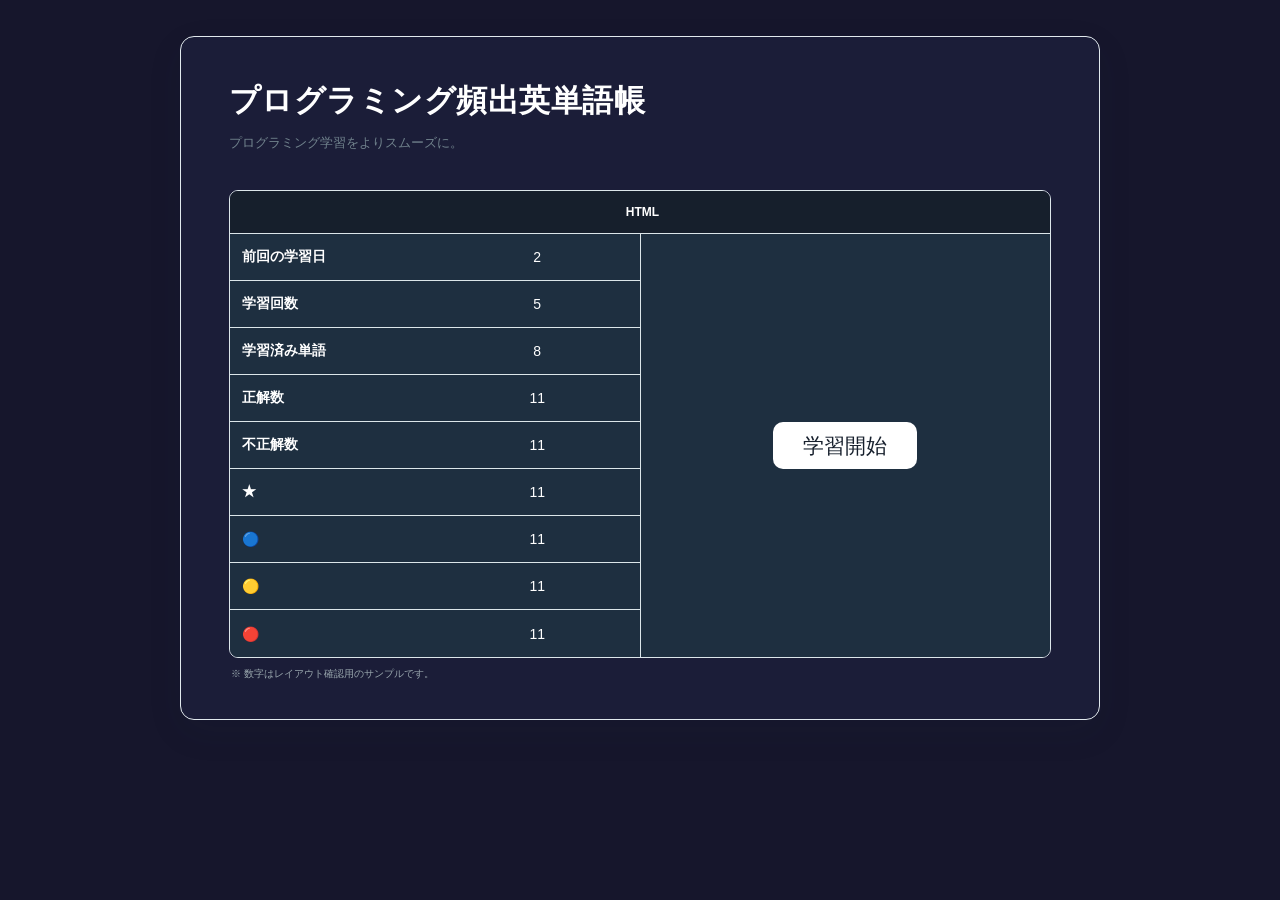
==== dashboard.html @ 4b35338c "dashboard追加" ====
<!DOCTYPE html>
<html lang="ja">
<head>
    <meta charset="UTF-8">
    <meta name="viewport" content="width=device-width, initial-scale=1.0">
    <title>プログラミング頻出英単語・略語・専門用語の単語帳</title>
    <link rel="stylesheet" href="css/dashboard.css">
</head>
<body>
  <div class="app-shell">

    <main>
      <section class="intro" aria-labelledby="page-title">
        <h1 id="page-title">プログラミング頻出英単語帳</h1>
        <p class="intro-text">プログラミング学習をよりスムーズに。</p>
      </section>

      <section class="dashboard" aria-labelledby="dashboard-title">
        <div class="table-wrap">
          <table>
            <colgroup>
              <col style="width: 25%;">
              <col style="width: 25%;">
              <col style="width: 50%;">
            </colgroup>
            <thead>
              <tr>
                <th class="tag-heading" colspan="3">HTML</th>
              </tr>
            </thead>
            <tbody>
              <tr>
                <th scope="row">前回の学習日</th>
                <td>2</td><td rowspan="9"><a class="start" href="">学習開始</a></td>
              </tr>
              <tr>
                <th scope="row">学習回数</th>
                <td>5</td>
              </tr>
              <tr>
                <th scope="row">学習済み単語</th>
                <td>8</td>
              </tr>
              <tr>
                <th scope="row">正解数</th>
                <td>11</td>
              </tr>
              <tr>
                <th scope="row">不正解数</th>
                <td>11</td>
              </tr>     
              <tr>
                <th scope="row">★</th>
                <td>11</td>
              </tr>
              <tr>
                <th scope="row">🔵</th>
                <td>11</td>
              </tr>              
              <tr>
                <th scope="row">🟡</th>
                <td>11</td>
              </tr>
              <tr>
                <th scope="row">🔴</th>
                <td>11</td>
              </tr>              
            </tbody>
          </table>
        </div>
        <p class="table-note">※ 数字はレイアウト確認用のサンプルです。</p>
      </section>
    </main>

  </div>
</body>
</html>
---- css/dashboard.css ----
@charset "UTF-8";

:root {
  color-scheme: dark;
  --ink: #ffffff;
  --muted: #71838d;
  --line: #dce6ea;
  --paper: #1b1d38;
  --canvas: #16162c;
  --blue: #398bd6;
  --yellow: #e7b638;
  --red: #df6262;
}

* {
  box-sizing: border-box;
}

body {
  margin: 0;
  min-width: 320px;
  background: var(--canvas);
  color: var(--ink);
  font-family: -apple-system, BlinkMacSystemFont, "Segoe UI",
    "Noto Sans JP", "Hiragino Kaku Gothic ProN", Meiryo, sans-serif;
}

button {
  font: inherit;
}

.app-shell {
  width: min(100% - 40px, 920px);
  margin: 36px auto;
  overflow: hidden;
  background: var(--paper);
  border: 1px solid #e1e9ed;
  border-radius: 14px;
  box-shadow: 0 12px 36px rgb(23 52 67 / 8%);
}

main {
  padding: 42px 48px 38px;
}

.intro {
  margin-bottom: 38px;
}

h1 {
  margin: 0;
  color: var(--ink);
  font-size: clamp(22px, 3.3vw, 31px);
  line-height: 1.45;
  letter-spacing: .015em;
}

.intro-text {
  margin: 10px 0 0;
  color: var(--muted);
  font-size: 13px;
}

.section-heading {
  display: flex;
  align-items: end;
  justify-content: space-between;
  margin-bottom: 4px;
}

h2 {
  margin: 0;
  color: var(--ink);
  font-size: 19px;
}

.total-label {
  padding-bottom: 3px;
  color: var(--muted);
  font-size: 11px;
}

.table-wrap {
  overflow-x: auto;
  border: 1px solid var(--line);
  border-radius: 9px;
}

table {
  width: 100%;
  min-width: 520px;
  table-layout: fixed;
  border-collapse: collapse;
  font-variant-numeric: tabular-nums;
}

th,
td {
  height: 47px;
  padding: 9px 12px;
  border-bottom: 1px solid var(--line);
  text-align: center;
  font-size: 14px;
}

thead th {
    height: 43px;
    background: #161f2c;
    font-size: 12px;
    font-weight: 700;
    text-align: center;
}

tbody th {
    text-align: left;
}

tbody td[rowspan] {
  border-left: 1px solid var(--line);
  border-bottom: 0;
  text-align: center;
  vertical-align: middle;
}

.start {
  text-decoration: none;
  padding: 12px 30px;
  background-color: #fff;
  border-radius: 10px;
  font-size: 21px;
  color: #161f2c;
  text-align: center;
}

.start:hover {
  background-color: #398bd6;
  color: #fff;
}

th:first-child {
  width: 50%;
}

thead th:first-child {
  padding-left: 17px;
}

tbody {
    background-color: #1e2f40;
}

tbody th {
  color: var(--ink);
  font-weight: 600;
}

tbody td {
  color: var(--ink);
}

tbody tr:last-child th,
tbody tr:last-child td {
  border-bottom: 0;
}

.status-label {
  display: inline-block;
  color: #23856f;
  font-size: 13px;
  font-weight: 800;
}

.status-label.star {
  color: #d69b22;
  font-size: 18px;
  line-height: 1;
}

.status-label.blue { color: var(--blue); }
.status-label.yellow { color: var(--yellow); }
.status-label.red { color: var(--red); }

.table-note {
  margin: 9px 2px 0;
  color: #9aa8ae;
  font-size: 10px;
}

@media (max-width: 600px) {
  .app-shell {
    width: 100%;
    margin: 0;
    border: 0;
    border-radius: 0;
  }

  main {
    padding: 32px 18px 28px;
  }

  .intro {
    margin-bottom: 30px;
  }

  .intro-text {
    font-size: 12px;
  }

  .section-heading {
    align-items: start;
  }
}

@media (prefers-reduced-motion: reduce) {
  *,
  *::before,
  *::after {
    scroll-behavior: auto !important;
    transition-duration: .01ms !important;
  }
}
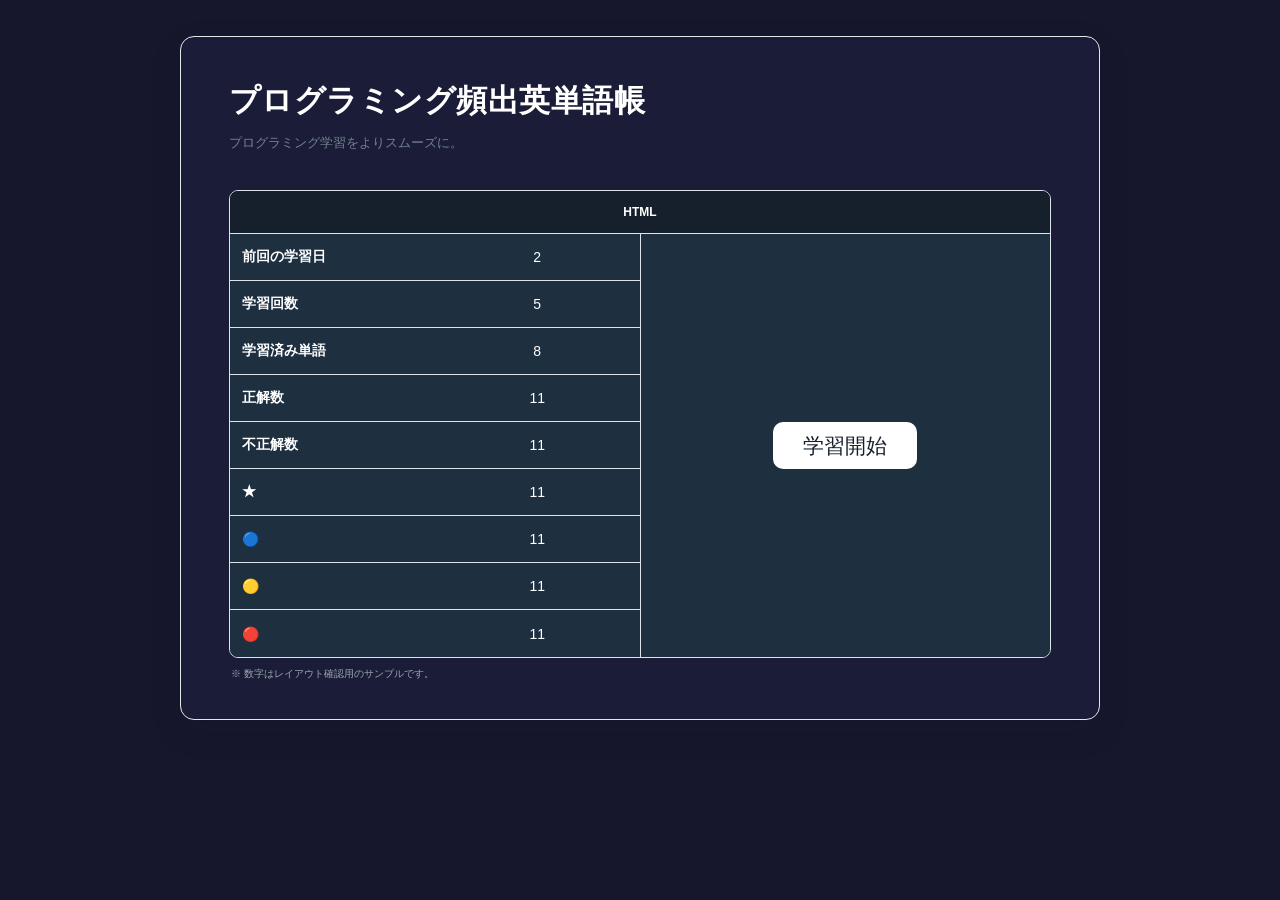
==== commit f63b46f4: "学習ページstudy.htmlを追加" ====
--- a/dashboard.html
+++ b/dashboard.html
@@ -31,7 +31,7 @@
             <tbody>
               <tr>
                 <th scope="row">前回の学習日</th>
-                <td>2</td><td rowspan="9"><a class="start" href="">学習開始</a></td>
+                <td>2</td><td rowspan="9"><a class="start" href="study.html">学習開始</a></td>
               </tr>
               <tr>
                 <th scope="row">学習回数</th>
--- a/css/dashboard.css
+++ b/css/dashboard.css
@@ -61,13 +61,6 @@
   font-size: 13px;
 }
 
-.section-heading {
-  display: flex;
-  align-items: end;
-  justify-content: space-between;
-  margin-bottom: 4px;
-}
-
 h2 {
   margin: 0;
   color: var(--ink);
@@ -137,14 +130,6 @@
   color: #fff;
 }
 
-th:first-child {
-  width: 50%;
-}
-
-thead th:first-child {
-  padding-left: 17px;
-}
-
 tbody {
     background-color: #1e2f40;
 }
@@ -205,10 +190,6 @@
   .intro-text {
     font-size: 12px;
   }
-
-  .section-heading {
-    align-items: start;
-  }
 }
 
 @media (prefers-reduced-motion: reduce) {
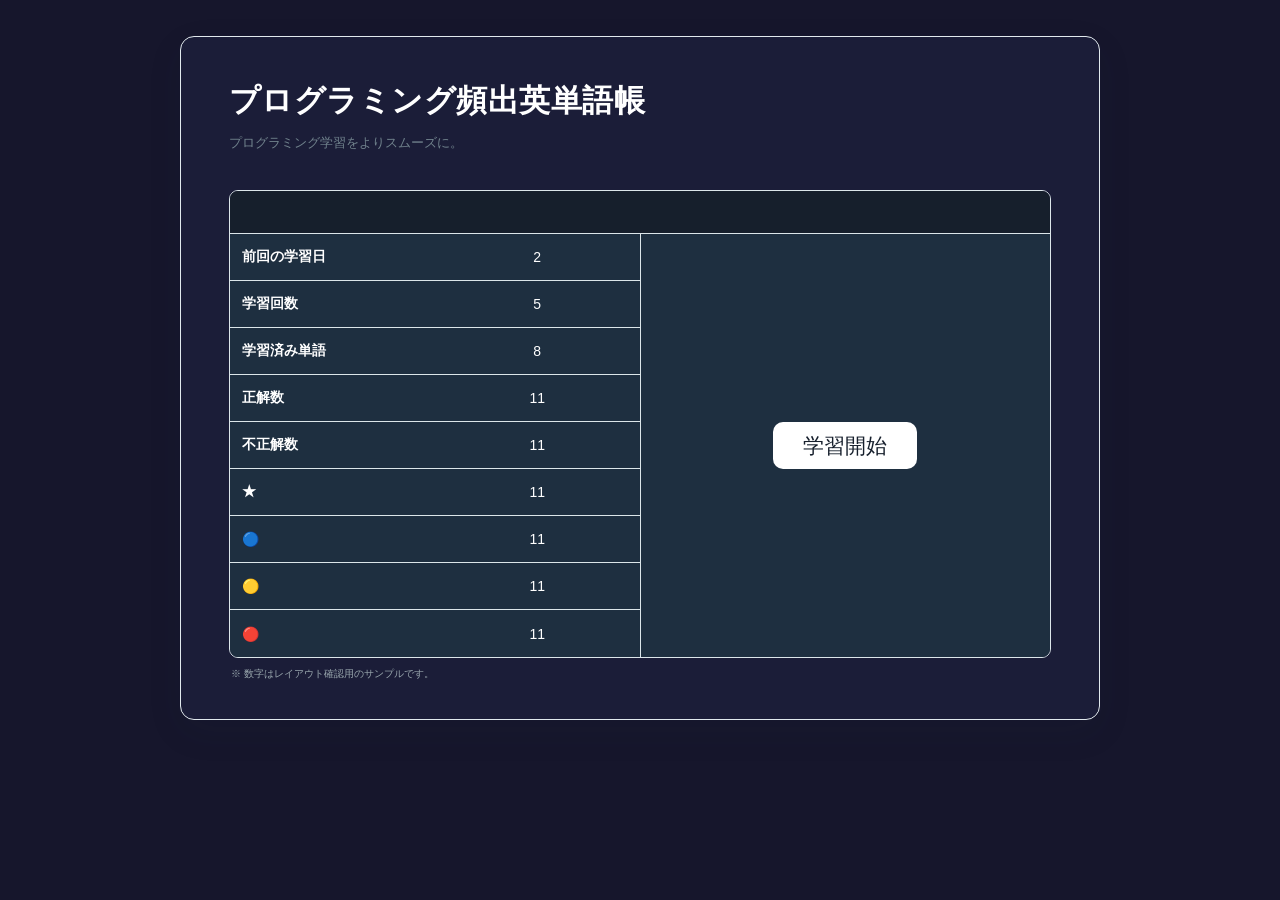
==== commit 518e5c72: "dashboard.htmlの見出しをURLから取得して表示" ====
--- a/dashboard.html
+++ b/dashboard.html
@@ -25,13 +25,13 @@
             </colgroup>
             <thead>
               <tr>
-                <th class="tag-heading" colspan="3">HTML</th>
+                <th class="tag-heading" colspan="3" id="dashboard-tag"></th></th>
               </tr>
             </thead>
             <tbody>
               <tr>
                 <th scope="row">前回の学習日</th>
-                <td>2</td><td rowspan="9"><a class="start" href="study.html">学習開始</a></td>
+                <td>2</td><td rowspan="9"><a class="start" href="study.html?tag=HTML">学習開始</a></td>
               </tr>
               <tr>
                 <th scope="row">学習回数</th>
@@ -73,5 +73,6 @@
     </main>
 
   </div>
+    <script src="js/dashboard.js" defer></script>
 </body>
 </html>
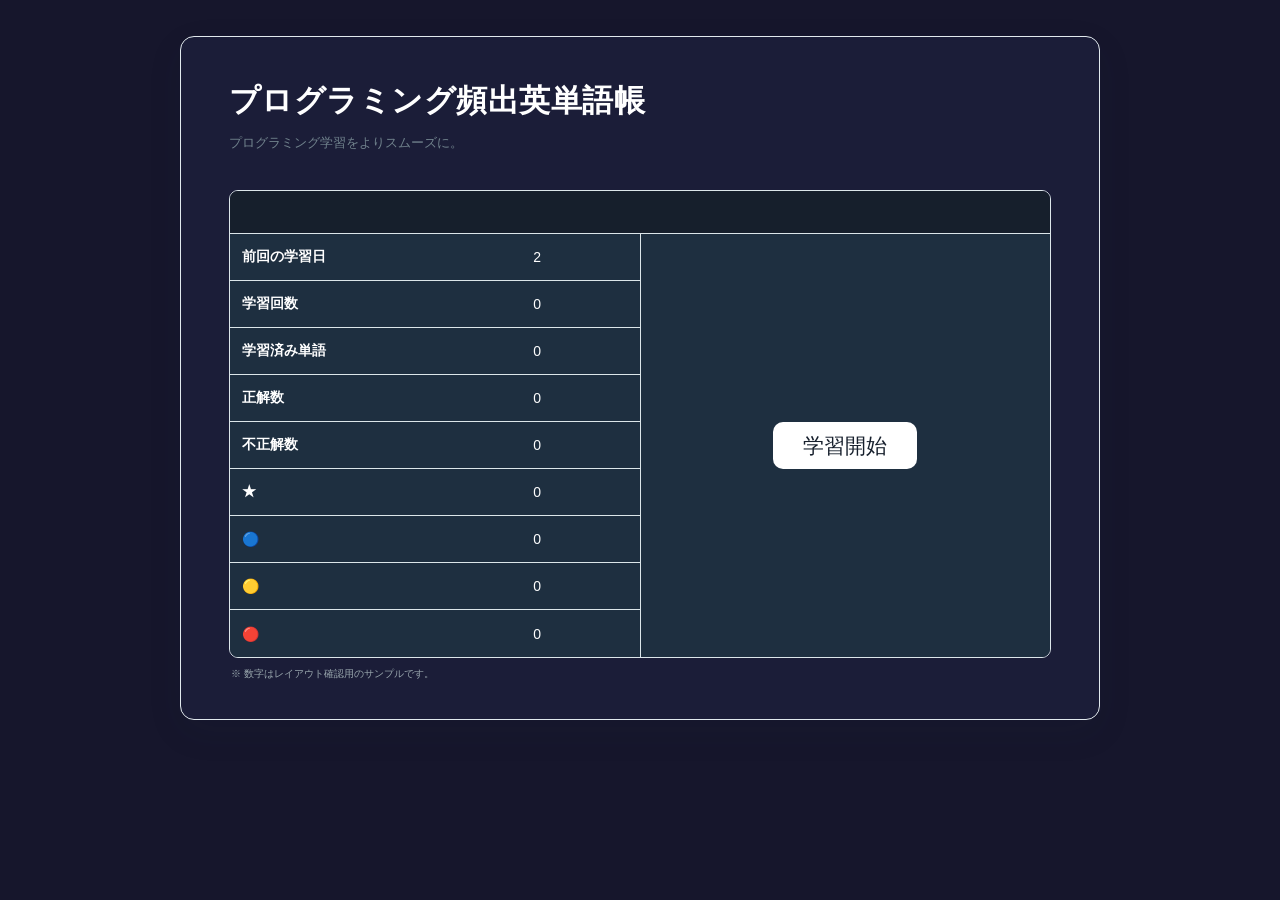
==== commit 18795e6e: "ダッシュボードに学習済み★と●の集計を表示" ====
--- a/dashboard.html
+++ b/dashboard.html
@@ -31,39 +31,39 @@
             <tbody>
               <tr>
                 <th scope="row">前回の学習日</th>
-                <td>2</td><td rowspan="9"><a class="start" href="study.html?tag=HTML">学習開始</a></td>
+                <td>2</td><td rowspan="9"><a class="start" id="start-button" href="">学習開始</a></td>
               </tr>
               <tr>
                 <th scope="row">学習回数</th>
-                <td>5</td>
+                <td>0</td>
               </tr>
               <tr>
                 <th scope="row">学習済み単語</th>
-                <td>8</td>
+                <td id="learned-count">0</td>
               </tr>
               <tr>
                 <th scope="row">正解数</th>
-                <td>11</td>
+                <td id="correct-count">0</td>
               </tr>
               <tr>
                 <th scope="row">不正解数</th>
-                <td>11</td>
+                <td id="incorrect-count">0</td>
               </tr>     
               <tr>
                 <th scope="row">★</th>
-                <td>11</td>
+                <td id="favoriteCount">0</td>
               </tr>
               <tr>
                 <th scope="row">🔵</th>
-                <td>11</td>
+                <td id="mark1Count">0</td>
               </tr>              
               <tr>
                 <th scope="row">🟡</th>
-                <td>11</td>
+                <td id="mark2Count">0</td>
               </tr>
               <tr>
                 <th scope="row">🔴</th>
-                <td>11</td>
+                <td id="mark3Count">0</td>
               </tr>              
             </tbody>
           </table>
@@ -73,6 +73,8 @@
     </main>
 
   </div>
-    <script src="js/dashboard.js" defer></script>
+  <script src="js/words-data.js" defer></script>
+  <script src="js/storage.js" defer></script>
+  <script src="js/dashboard.js" defer></script>
 </body>
 </html>
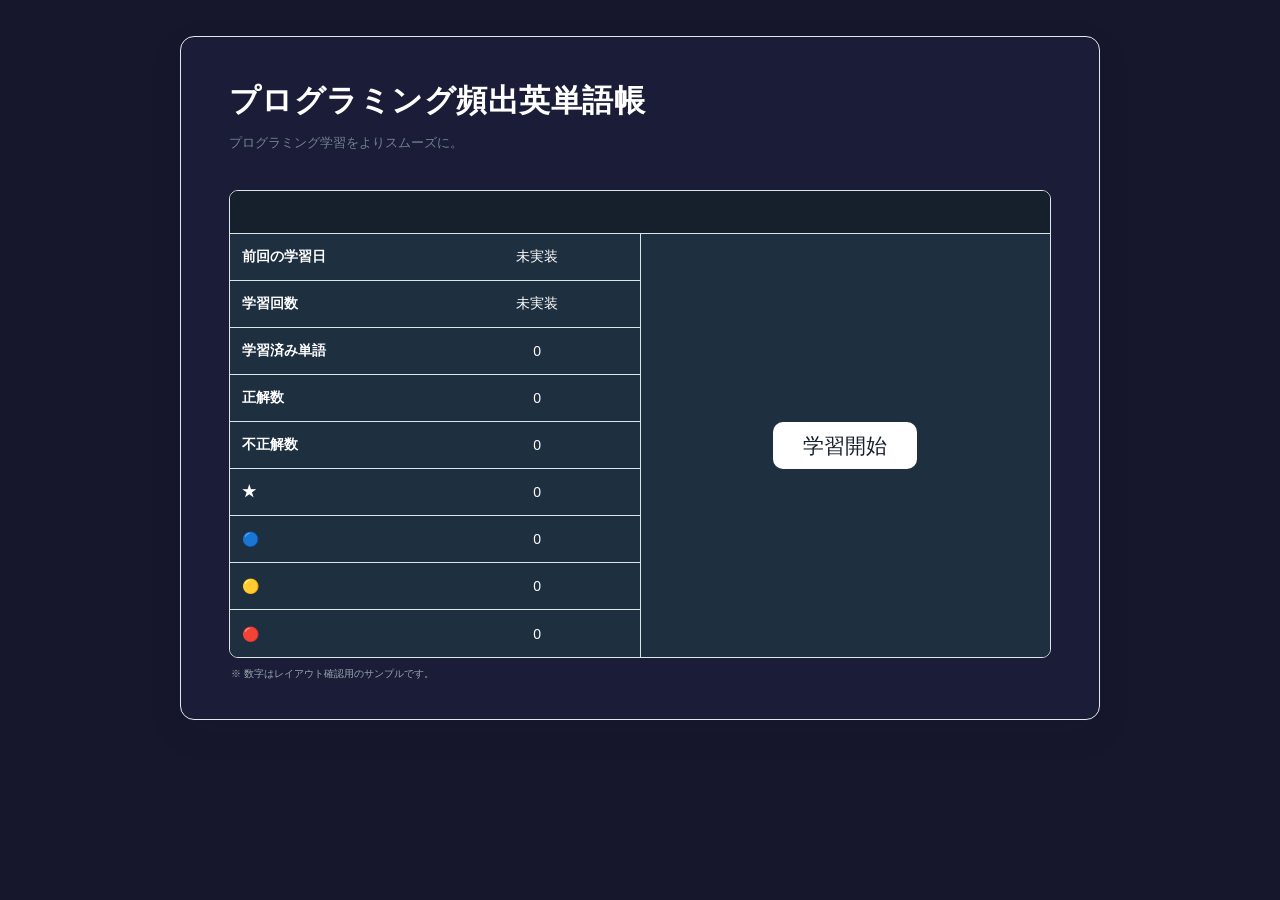
==== commit 0465d9cb: "学習画面に「正解」「不正解」ボタンを追加" ====
--- a/dashboard.html
+++ b/dashboard.html
@@ -31,11 +31,11 @@
             <tbody>
               <tr>
                 <th scope="row">前回の学習日</th>
-                <td>2</td><td rowspan="9"><a class="start" id="start-button" href="">学習開始</a></td>
+                <td id="">未実装</td><td rowspan="9"><a class="start" id="start-button" href="">学習開始</a></td>
               </tr>
               <tr>
                 <th scope="row">学習回数</th>
-                <td>0</td>
+                <td id="">未実装</td>
               </tr>
               <tr>
                 <th scope="row">学習済み単語</th>
